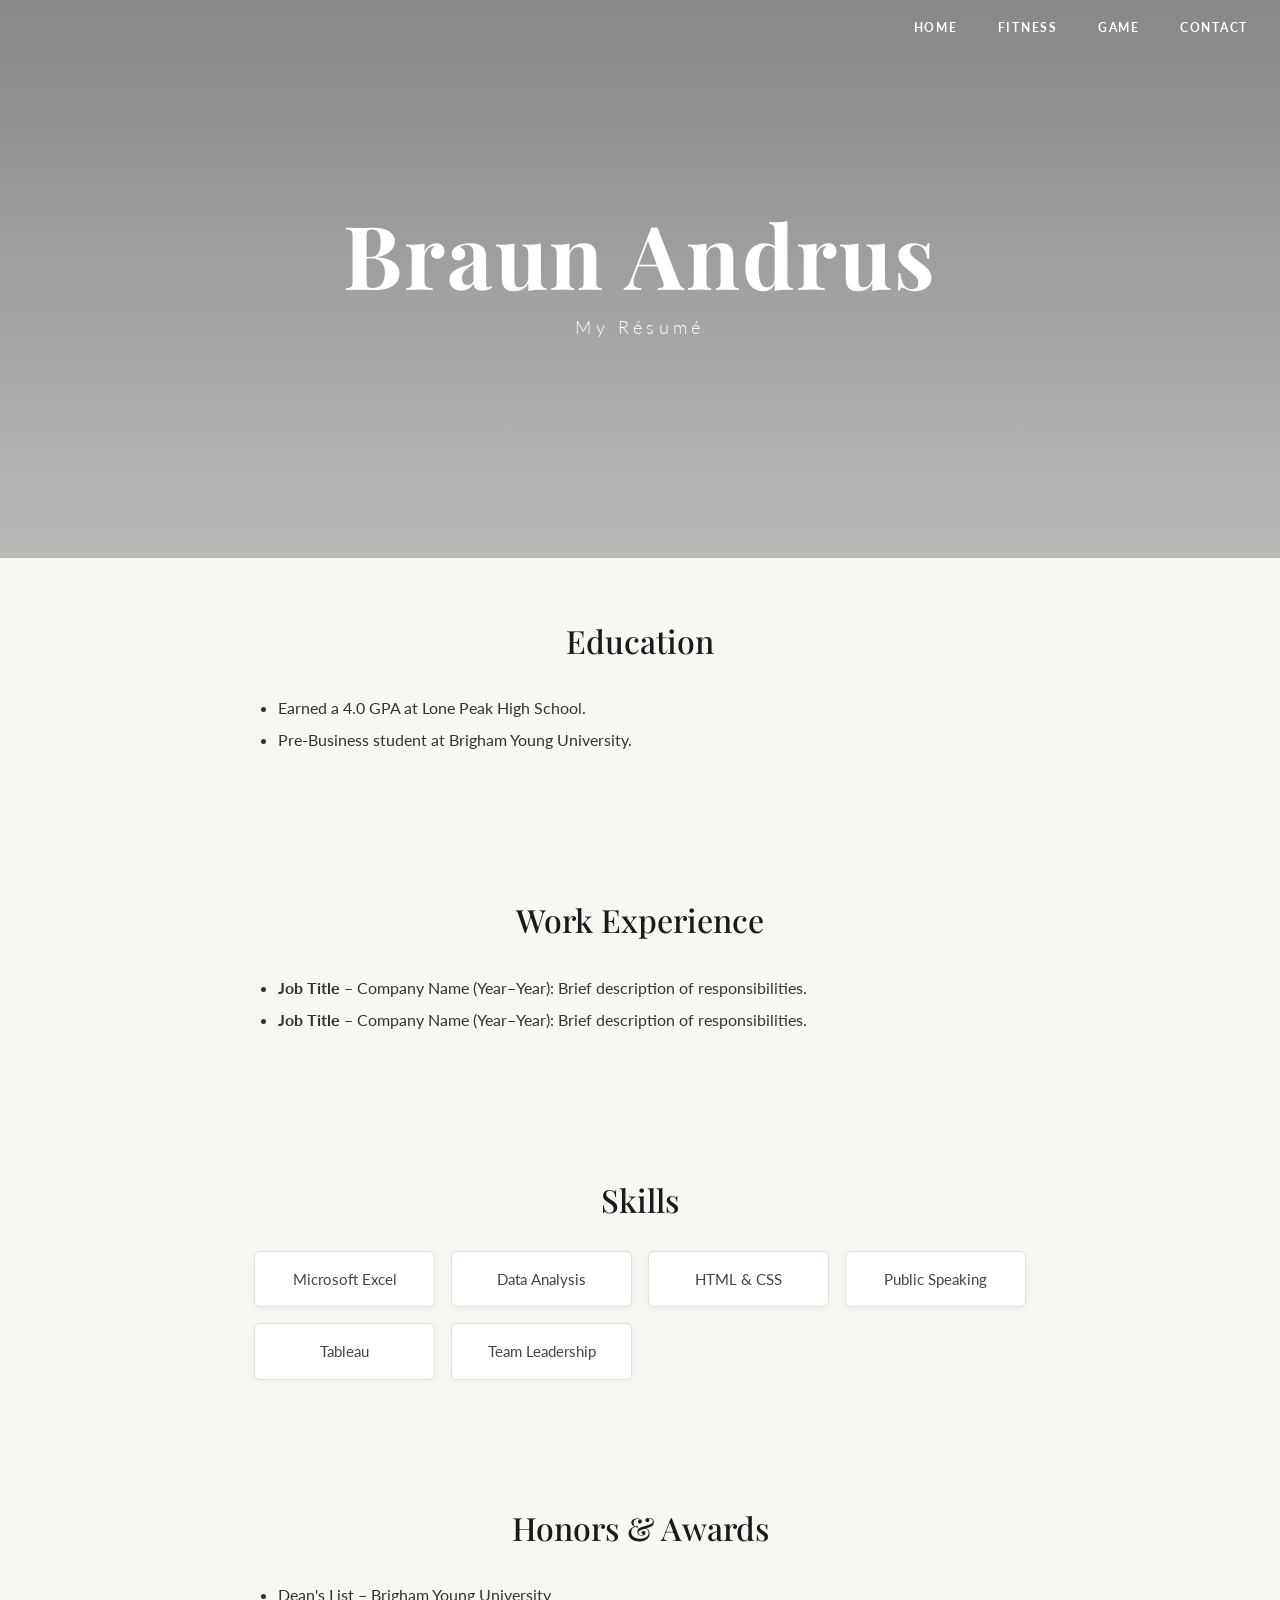
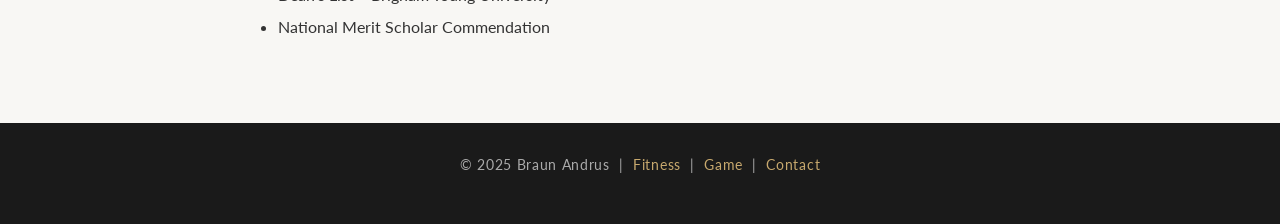
==== index.html @ ed4f12e3 "Rename index (3).html to index.html" ====
<!DOCTYPE html>
<html lang="en">
<head>
  <meta charset="UTF-8"/>
  <meta name="viewport" content="width=device-width, initial-scale=1.0"/>
  <title>Braun Andrus – Portfolio</title>
  <link href="https://cdn.jsdelivr.net/npm/bootstrap@5.3.0/dist/css/bootstrap.min.css" rel="stylesheet"/>
  <link href="https://fonts.googleapis.com/css2?family=Playfair+Display:wght@400;700&family=Lato:wght@300;400;700&display=swap" rel="stylesheet"/>
  <style>
    :root { --dark:#1a1a1a; --light:#f8f7f4; --accent:#c8a96e; }
    * { margin:0; padding:0; box-sizing:border-box; }
    body { font-family:'Lato',sans-serif; background:var(--light); color:var(--dark); }
    nav { position:absolute; top:0; width:100%; z-index:10; padding:1.2rem 2rem; display:flex; justify-content:flex-end; gap:2.5rem; }
    nav a { color:#fff; text-decoration:none; font-size:.78rem; letter-spacing:.14em; text-transform:uppercase; font-weight:700; }
    nav a:hover { color:var(--accent); }
    .hero {
      position:relative; height:62vh; min-height:420px;
      background-image:url('https://images.unsplash.com/photo-1464822759023-fed622ff2c3b?w=1600&q=80');
      background-size:cover; background-position:center; background-repeat:no-repeat;
      display:flex; align-items:center; justify-content:center; flex-direction:column; text-align:center;
    }
    .hero::after { content:''; position:absolute; inset:0; background:linear-gradient(to bottom,rgba(0,0,0,.45),rgba(0,0,0,.25)); }
    .hero-content { position:relative; z-index:2; color:#fff; }
    .hero-content h1 { font-family:'Playfair Display',serif; font-size:clamp(3rem,8vw,5.5rem); font-weight:700; letter-spacing:.02em; }
    .hero-content p  { font-size:1.1rem; letter-spacing:.25em; font-weight:300; margin-top:.4rem; }
    section { max-width:820px; margin:0 auto; padding:4rem 1.5rem; }
    section h2 { font-family:'Playfair Display',serif; font-size:2rem; text-align:center; margin-bottom:2rem; }
    hr.section-rule { border:none; border-top:1px solid #ddd; max-width:820px; margin:0 auto; }
    ul.resume-list { list-style:disc; padding-left:1.5rem; line-height:2; }
    ul.resume-list li { font-size:1rem; color:#333; }
    .skills-grid { display:grid; grid-template-columns:repeat(auto-fill,minmax(180px,1fr)); gap:1rem; }
    .skill-card { background:#fff; border:1px solid #e5e0d8; border-radius:6px; padding:1rem 1.2rem; text-align:center; font-size:.93rem; color:#444; box-shadow:0 2px 8px rgba(0,0,0,.04); }
    footer { background:var(--dark); color:#aaa; text-align:center; padding:2rem 1rem; font-size:.85rem; letter-spacing:.05em; }
    footer a { color:var(--accent); text-decoration:none; }
    footer a:hover { text-decoration:underline; }
  </style>
</head>
<body>
  <nav>
    <a href="index.html">Home</a>
    <a href="fitness.html">Fitness</a>
    <a href="game.html">Game</a>
    <a href="contact.html">Contact</a>
  </nav>

  <div class="hero">
    <div class="hero-content">
      <h1>Braun Andrus</h1>
      <p>My Résumé</p>
    </div>
  </div>

  <section id="education">
    <h2>Education</h2>
    <ul class="resume-list">
      <li>Earned a 4.0 GPA at Lone Peak High School.</li>
      <li>Pre-Business student at Brigham Young University.</li>
    </ul>
  </section>
  <hr class="section-rule"/>

  <section id="experience">
    <h2>Work Experience</h2>
    <ul class="resume-list">
      <!-- ✏️ Replace with your real jobs -->
      <li><strong>Job Title</strong> – Company Name (Year–Year): Brief description of responsibilities.</li>
      <li><strong>Job Title</strong> – Company Name (Year–Year): Brief description of responsibilities.</li>
    </ul>
  </section>
  <hr class="section-rule"/>

  <section id="skills">
    <h2>Skills</h2>
    <div class="skills-grid">
      <div class="skill-card">Microsoft Excel</div>
      <div class="skill-card">Data Analysis</div>
      <div class="skill-card">HTML &amp; CSS</div>
      <div class="skill-card">Public Speaking</div>
      <div class="skill-card">Tableau</div>
      <div class="skill-card">Team Leadership</div>
    </div>
  </section>
  <hr class="section-rule"/>

  <section id="honors">
    <h2>Honors &amp; Awards</h2>
    <ul class="resume-list">
      <li>Dean's List – Brigham Young University</li>
      <li>National Merit Scholar Commendation</li>
    </ul>
  </section>

  <footer>
    <p>&copy; 2025 Braun Andrus &nbsp;|&nbsp;
      <a href="fitness.html">Fitness</a> &nbsp;|&nbsp;
      <a href="game.html">Game</a> &nbsp;|&nbsp;
      <a href="contact.html">Contact</a>
    </p>
  </footer>
  <script src="https://cdn.jsdelivr.net/npm/bootstrap@5.3.0/dist/js/bootstrap.bundle.min.js"></script>
</body>
</html>
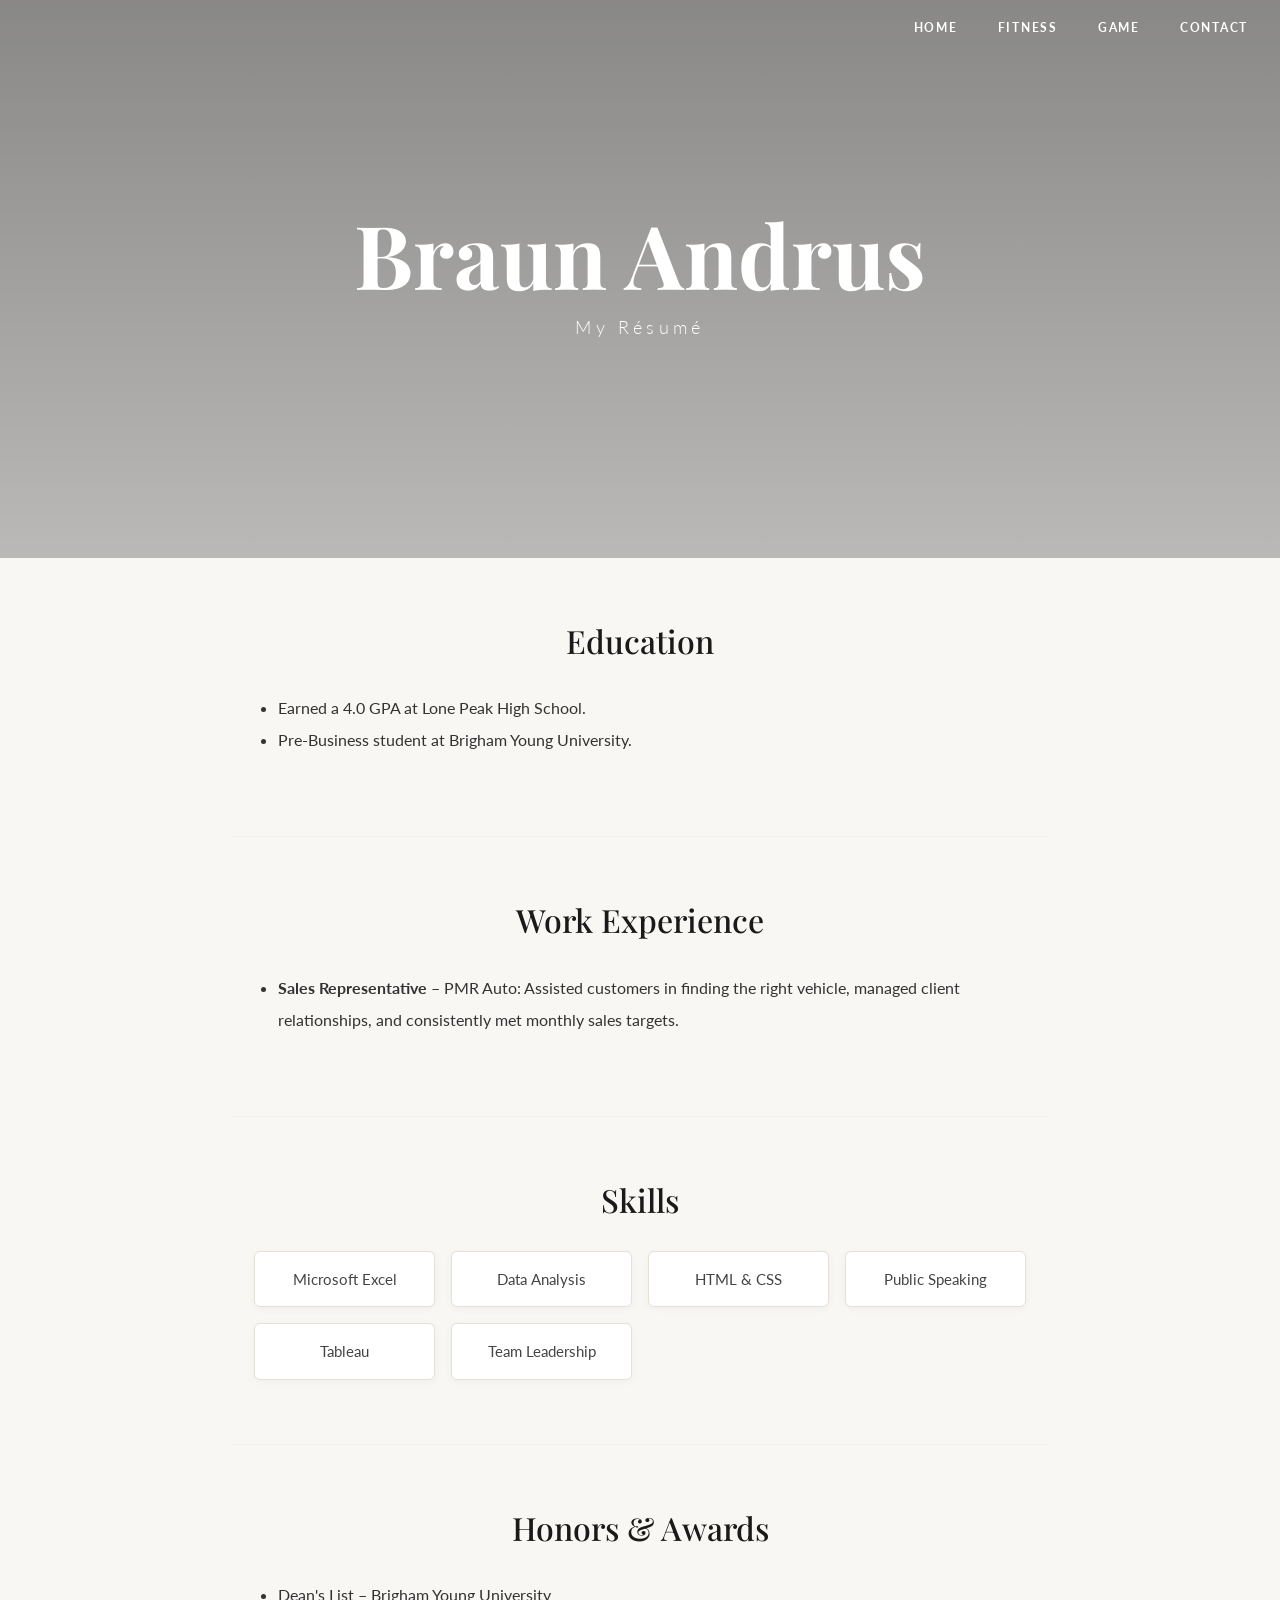
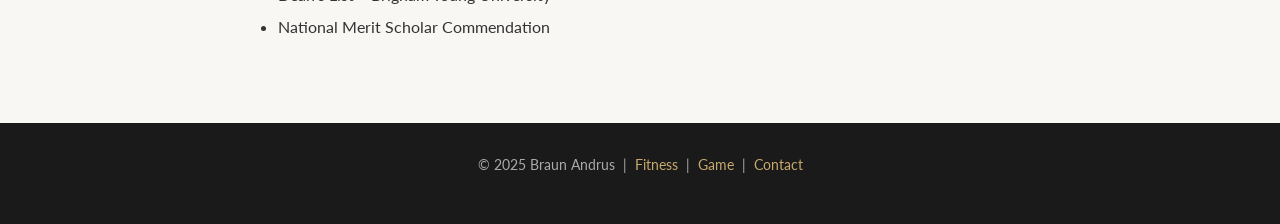
==== commit 9c34a23a: "Update index.html" ====
--- a/index.html
+++ b/index.html
@@ -1,3 +1,4 @@
+
 <!DOCTYPE html>
 <html lang="en">
 <head>
@@ -16,12 +17,12 @@
     .hero {
       position:relative; height:62vh; min-height:420px;
       background-image:url('https://images.unsplash.com/photo-1464822759023-fed622ff2c3b?w=1600&q=80');
-      background-size:cover; background-position:center; background-repeat:no-repeat;
+      background-size:cover; background-position:center;
       display:flex; align-items:center; justify-content:center; flex-direction:column; text-align:center;
     }
     .hero::after { content:''; position:absolute; inset:0; background:linear-gradient(to bottom,rgba(0,0,0,.45),rgba(0,0,0,.25)); }
     .hero-content { position:relative; z-index:2; color:#fff; }
-    .hero-content h1 { font-family:'Playfair Display',serif; font-size:clamp(3rem,8vw,5.5rem); font-weight:700; letter-spacing:.02em; }
+    .hero-content h1 { font-family:'Playfair Display',serif; font-size:clamp(3rem,8vw,5.5rem); font-weight:700; }
     .hero-content p  { font-size:1.1rem; letter-spacing:.25em; font-weight:300; margin-top:.4rem; }
     section { max-width:820px; margin:0 auto; padding:4rem 1.5rem; }
     section h2 { font-family:'Playfair Display',serif; font-size:2rem; text-align:center; margin-bottom:2rem; }
@@ -30,9 +31,8 @@
     ul.resume-list li { font-size:1rem; color:#333; }
     .skills-grid { display:grid; grid-template-columns:repeat(auto-fill,minmax(180px,1fr)); gap:1rem; }
     .skill-card { background:#fff; border:1px solid #e5e0d8; border-radius:6px; padding:1rem 1.2rem; text-align:center; font-size:.93rem; color:#444; box-shadow:0 2px 8px rgba(0,0,0,.04); }
-    footer { background:var(--dark); color:#aaa; text-align:center; padding:2rem 1rem; font-size:.85rem; letter-spacing:.05em; }
+    footer { background:var(--dark); color:#aaa; text-align:center; padding:2rem 1rem; font-size:.85rem; }
     footer a { color:var(--accent); text-decoration:none; }
-    footer a:hover { text-decoration:underline; }
   </style>
 </head>
 <body>
@@ -62,9 +62,7 @@
   <section id="experience">
     <h2>Work Experience</h2>
     <ul class="resume-list">
-      <!-- ✏️ Replace with your real jobs -->
-      <li><strong>Job Title</strong> – Company Name (Year–Year): Brief description of responsibilities.</li>
-      <li><strong>Job Title</strong> – Company Name (Year–Year): Brief description of responsibilities.</li>
+      <li><strong>Sales Representative</strong> – PMR Auto: Assisted customers in finding the right vehicle, managed client relationships, and consistently met monthly sales targets.</li>
     </ul>
   </section>
   <hr class="section-rule"/>
